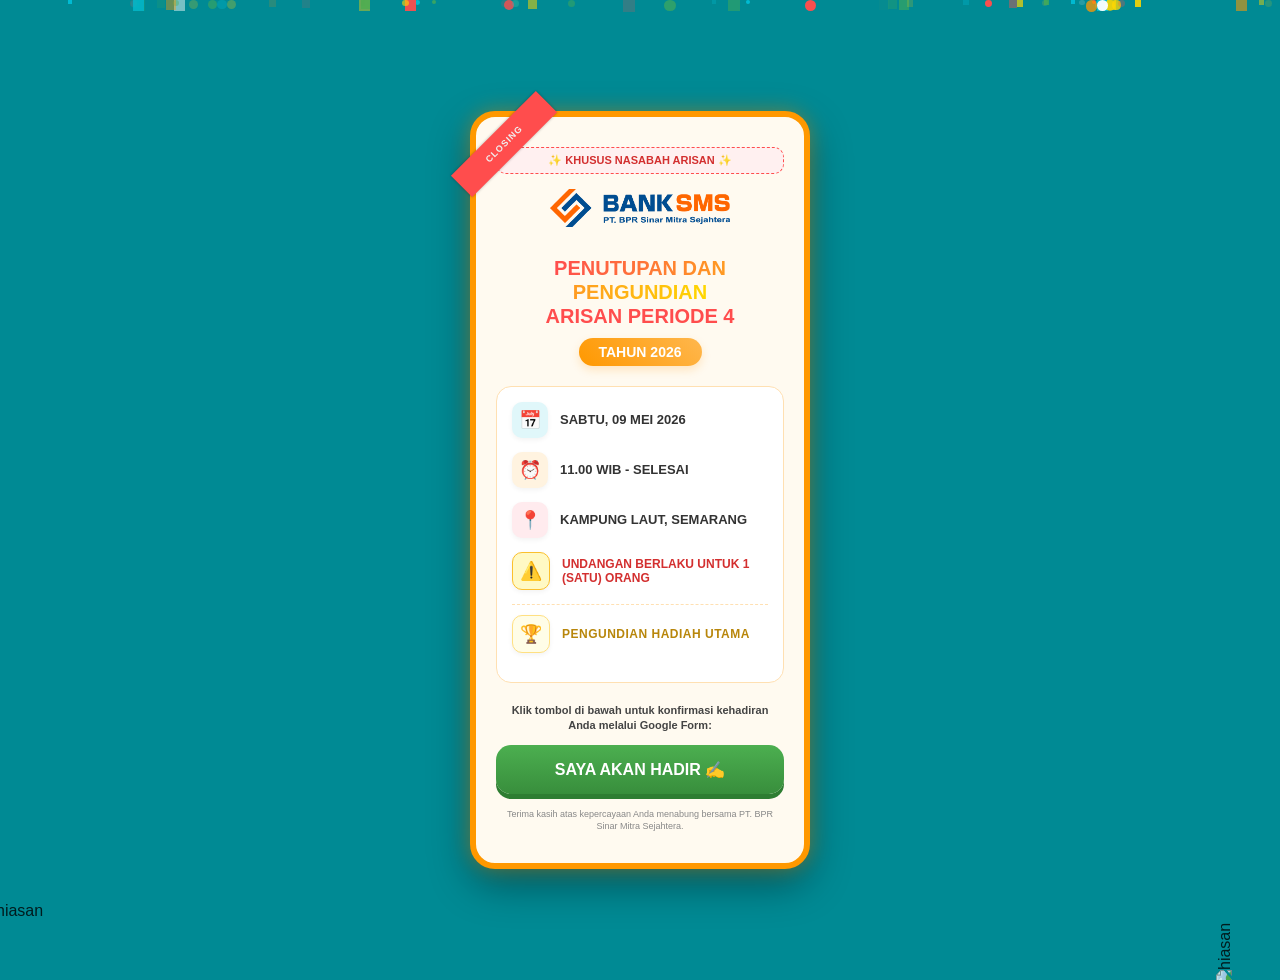
==== index.html @ 0c1184a6 "Add files via upload" ====
<!DOCTYPE html>
<html lang="id">
<head>
    <meta charset="UTF-8">
    <meta name="viewport" content="width=device-width, initial-scale=1.0">
    <title>Undangan Pengundian Tabungan Arisan - BPR SMS</title>
    <style>
        /* Animasi Floating Kartu */
        @keyframes floating {
            0% { transform: translateY(0px); }
            50% { transform: translateY(-15px); }
            100% { transform: translateY(0px); }
        }

        /* Animasi Ikon Berdenyut */
        @keyframes iconPulse {
            0% { transform: scale(1); }
            50% { transform: scale(1.2); }
            100% { transform: scale(1); }
        }

        /* Animasi Kilauan Teks */
        @keyframes textShine {
            0% { background-position: 0% 50%; }
            100% { background-position: 200% 50%; }
        }

        /* Animasi Hujan Konfeti */
        @keyframes confetti-fall {
            0% { transform: translateY(-10vh) rotate(0deg); opacity: 1; }
            100% { transform: translateY(110vh) rotate(720deg); opacity: 0; }
        }

        body {
            margin: 0;
            padding: 40px 0;
            font-family: 'Segoe UI', Roboto, Helvetica, Arial, sans-serif;
            background-color: #008a94; 
            display: flex;
            justify-content: center;
            align-items: center;
            min-height: 100vh;
            overflow-x: hidden;
            overflow-y: auto;
            position: relative;
        }

        /* --- HIASAN BUNGA --- */
        .flower {
            position: fixed;
            width: 150px;
            height: auto;
            z-index: 0;
            pointer-events: none;
            opacity: 0.8;
        }
        .top-left { top: -20px; left: -20px; transform: rotate(90deg); }
        .top-right { top: -20px; right: -20px; transform: rotate(180deg); }
        .bottom-left { bottom: -20px; left: -20px; transform: rotate(0deg); }
        .bottom-right { bottom: -20px; right: -20px; transform: rotate(-90deg); }

        @media (max-width: 600px) {
            .flower { width: 100px; opacity: 0.6; }
        }

        .confetti-container {
            position: absolute;
            top: 0;
            left: 0;
            width: 100%;
            height: 100%;
            pointer-events: none;
            z-index: 0;
        }

        .confetti {
            position: absolute;
            width: 8px;
            height: 8px;
            animation: confetti-fall 4s linear infinite;
        }

        .card {
            background-color: #fffaf0; 
            width: 90%;
            max-width: 340px; 
            border-radius: 25px;
            border: 6px solid #ff9800;
            padding: 30px 20px;
            text-align: center;
            box-shadow: 0 0 20px rgba(255, 152, 0, 0.4), 0 15px 40px rgba(0,0,0,0.4);
            box-sizing: border-box;
            position: relative;
            z-index: 1;
            animation: floating 4s ease-in-out infinite;
        }

        .corner-ribbon {
            width: 120px;
            background: #ff4d4d;
            position: absolute;
            top: 12px;
            left: -32px;
            text-align: center;
            line-height: 30px;
            letter-spacing: 1px;
            color: #f0f0f0;
            transform: rotate(-45deg);
            font-size: 9px;
            font-weight: bold;
            box-shadow: 0 0 3px rgba(0,0,0,0.3);
            z-index: 2;
        }

        .notice {
            display: flex;
            align-items: center;
            justify-content: center;
            gap: 6px;
            font-size: 11px;
            font-weight: bold;
            color: #d32f2f;
            margin-bottom: 15px;
            text-transform: uppercase;
            padding: 6px;
            background: #fff0f0;
            border-radius: 10px;
            border: 1px dashed #ff4d4d;
        }

        .logo-bpr {
            width: 100%;
            max-width: 180px;
            height: auto;
            margin-bottom: 15px;
        }

        .main-event {
            color: #ff4d4d;
            font-weight: 900;
            font-size: 20px;
            line-height: 1.2;
            margin: 10px 0;
            text-transform: uppercase;
        }

        .shine-text {
            background: linear-gradient(to right, #ff4d4d 0%, #ffd700 50%, #ff4d4d 100%);
            background-size: 200% auto;
            -webkit-background-clip: text;
            -webkit-text-fill-color: transparent;
            animation: textShine 3s linear infinite;
        }

        .year-badge {
            background: linear-gradient(45deg, #ff9800, #ffb74d);
            color: white;
            padding: 6px 20px;
            border-radius: 50px;
            display: inline-block;
            font-weight: bold;
            font-size: 14px;
            margin-bottom: 20px;
            box-shadow: 0 4px 10px rgba(255,152,0,0.2);
        }

        .details-box {
            background-color: #ffffff;
            border-radius: 15px;
            padding: 15px;
            text-align: left;
            margin-bottom: 20px;
            border: 1px solid #ffe0b2;
        }

        .detail-item {
            display: flex;
            align-items: center;
            margin-bottom: 14px;
            font-size: 13px;
            color: #333;
        }

        .circle-icon {
            width: 36px;
            height: 36px;
            border-radius: 10px;
            display: flex;
            justify-content: center;
            align-items: center;
            margin-right: 12px;
            flex-shrink: 0;
            font-size: 18px;
            box-shadow: 0 2px 5px rgba(0,0,0,0.05);
        }

        .animated-icon {
            animation: iconPulse 2s infinite ease-in-out;
            display: inline-block;
        }

        .bg-blue { background-color: #e0f7fa; }
        .bg-orange { background-color: #fff3e0; }
        .bg-red { background-color: #ffebee; }
        .bg-gold { background-color: #fffde7; border: 1px solid #ffe082; }
        .bg-info { background-color: #fff9c4; border: 1px solid #fbc02d; }

        .instruction-text {
            font-size: 11px;
            color: #444;
            margin-bottom: 12px;
            font-weight: bold;
            line-height: 1.4;
            padding: 0 10px;
        }

        .btn {
            background: linear-gradient(to bottom, #4CAF50, #388E3C);
            color: white;
            text-decoration: none;
            padding: 15px;
            border-radius: 15px;
            font-weight: bold;
            display: flex;
            justify-content: center;
            align-items: center;
            gap: 8px;
            font-size: 16px;
            box-shadow: 0 5px #2e7d32;
            transition: all 0.2s;
            text-transform: uppercase;
        }

        .btn:active {
            box-shadow: 0 2px #2e7d32;
            transform: translateY(3px);
        }

        .small-print {
            font-size: 9px;
            color: #888;
            margin-top: 15px;
            line-height: 1.3;
        }
    </style>
</head>
<body>

    <img src="https://i.ibb.co/vYm6p6n/flower-corner.png" class="flower top-left" alt="hiasan">
    <img src="https://i.ibb.co/vYm6p6n/flower-corner.png" class="flower top-right" alt="hiasan">
    <img src="https://i.ibb.co/vYm6p6n/flower-corner.png" class="flower bottom-left" alt="hiasan">
    <img src="https://i.ibb.co/vYm6p6n/flower-corner.png" class="flower bottom-right" alt="hiasan">

    <div class="confetti-container" id="confetti-wrap"></div>

    <div class="card">
        <div class="corner-ribbon">CLOSING</div>
        
        <div class="notice">
            <span>✨ KHUSUS NASABAH ARISAN ✨</span>
        </div>

        <img src="logo bpr.png" alt="Logo BPR SMS" class="logo-bpr">

        <div class="main-event">
            <span class="shine-text">PENUTUPAN DAN PENGUNDIAN</span><br>
            ARISAN PERIODE 4
        </div>
        <div class="year-badge">TAHUN 2026</div>

        <div class="details-box">
            <div class="detail-item">
                <div class="circle-icon bg-blue">
                    <span class="animated-icon">📅</span>
                </div>
                <span><strong>SABTU, 09 MEI 2026</strong></span>
            </div>
            
            <div class="detail-item">
                <div class="circle-icon bg-orange">
                    <span class="animated-icon" style="animation-delay: 0.5s;">⏰</span>
                </div>
                <span><strong>11.00 WIB - SELESAI</strong></span>
            </div>
            
            <div class="detail-item">
                <div class="circle-icon bg-red">
                    <span class="animated-icon" style="animation-delay: 1s;">📍</span>
                </div>
                <span><strong>KAMPUNG LAUT, SEMARANG</strong></span>
            </div>

            <div class="detail-item">
                <div class="circle-icon bg-info">
                    <span class="animated-icon" style="animation-delay: 1.5s;">⚠️</span>
                </div>
                <span style="font-size: 12px; color: #d32f2f;"><strong>UNDANGAN BERLAKU UNTUK 1 (SATU) ORANG</strong></span>
            </div>

            <hr style="border: 0; border-top: 1px dashed #ffe0b2; margin: 10px 0;">
            
            <div class="detail-item">
                <div class="circle-icon bg-gold">
                    <span class="animated-icon" style="animation-delay: 2s;">🏆</span>
                </div>
                <span style="color: #b8860b; font-weight: 900; font-size: 12px; letter-spacing: 0.5px;"><strong>PENGUNDIAN HADIAH UTAMA</strong></span>
            </div>
        </div>

        <div class="instruction-text">
            Klik tombol di bawah untuk konfirmasi kehadiran Anda melalui Google Form:
        </div>

        <a href="https://forms.gle/LffZrL3XDcMYwdRk7" class="btn">
            <span>SAYA AKAN HADIR ✍️</span>
        </a>

        <div class="small-print">
            Terima kasih atas kepercayaan Anda menabung bersama PT. BPR Sinar Mitra Sejahtera.
        </div>
    </div>

    <script>
        const container = document.getElementById('confetti-wrap');
        const colors = ['#FFD700', '#FF4D4D', '#FFFFFF', '#00BCD4', '#FF9800', '#4CAF50'];
        const shapes = ['50%', '0%'];

        function createConfetti() {
            for (let i = 0; i < 60; i++) {
                const conf = document.createElement('div');
                conf.className = 'confetti';
                conf.style.left = Math.random() * 100 + 'vw';
                conf.style.backgroundColor = colors[Math.floor(Math.random() * colors.length)];
                conf.style.borderRadius = shapes[Math.floor(Math.random() * shapes.length)];
                
                const duration = (Math.random() * 3 + 2) + 's';
                const delay = (Math.random() * 5) + 's';
                
                conf.style.animationDuration = duration;
                conf.style.animationDelay = delay;
                conf.style.opacity = Math.random();
                
                const size = (Math.random() * 8 + 4) + 'px';
                conf.style.width = size;
                conf.style.height = size;

                container.appendChild(conf);
            }
        }
        createConfetti();
    </script>
</body>
</html>
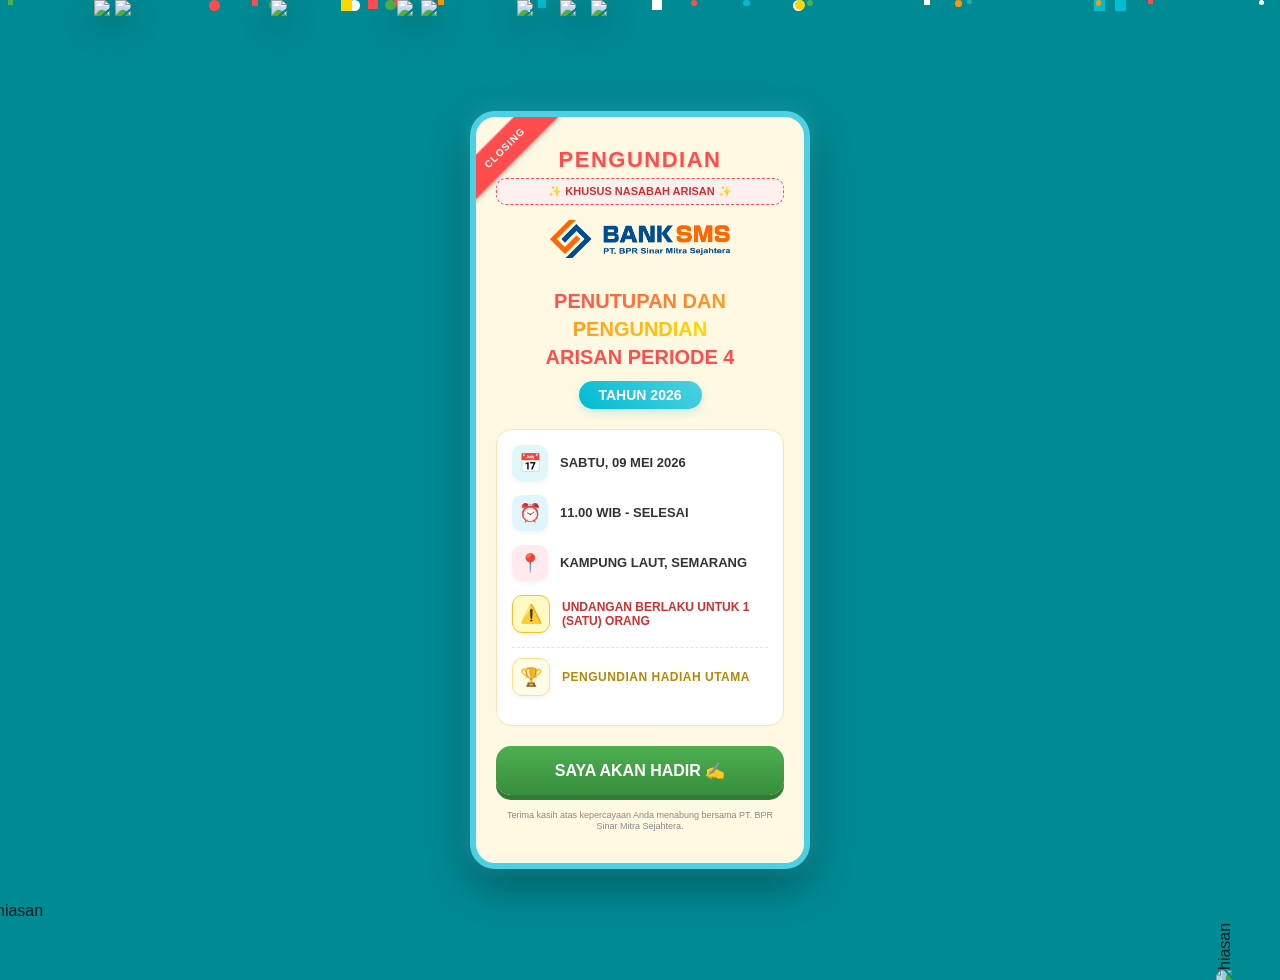
==== commit d9474a48: "Refactor HTML for invitation page with animations" ====
--- a/index.html
+++ b/index.html
@@ -31,6 +31,14 @@
             100% { transform: translateY(110vh) rotate(720deg); opacity: 0; }
         }
 
+        /* Animasi Hadiah Berjatuhan */
+        @keyframes gift-fall {
+            0% { transform: translateY(-30vh) rotate(0deg); opacity: 0; }
+            10% { opacity: 1; }
+            90% { opacity: 1; }
+            100% { transform: translateY(120vh) rotate(360deg); opacity: 0; }
+        }
+
         body {
             margin: 0;
             padding: 40px 0;
@@ -59,18 +67,14 @@
         .bottom-left { bottom: -20px; left: -20px; transform: rotate(0deg); }
         .bottom-right { bottom: -20px; right: -20px; transform: rotate(-90deg); }
 
-        @media (max-width: 600px) {
-            .flower { width: 100px; opacity: 0.6; }
-        }
-
-        .confetti-container {
-            position: absolute;
+        .confetti-container, .gifts-container {
+            position: fixed;
             top: 0;
             left: 0;
             width: 100%;
             height: 100%;
             pointer-events: none;
-            z-index: 0;
+            z-index: 1; /* Di atas bunga tapi di bawah kartu */
         }
 
         .confetti {
@@ -80,36 +84,58 @@
             animation: confetti-fall 4s linear infinite;
         }
 
+        /* --- GAYA HADIAH BERJATUHAN (UKURAN DIPERBESAR) --- */
+        .falling-gift {
+            position: absolute;
+            /* Ukuran dasar diperbesar, akan diacak lagi via JS */
+            width: 120px; 
+            height: auto;
+            animation: gift-fall linear infinite;
+            filter: drop-shadow(0 10px 15px rgba(0,0,0,0.3));
+            z-index: 1; /* Pastikan di bawah kartu */
+        }
+
         .card {
-            background-color: #fffaf0; 
+            background-color: #FFF9E3; 
             width: 90%;
             max-width: 340px; 
             border-radius: 25px;
-            border: 6px solid #ff9800;
+            border: 6px solid #4DD0E1; 
             padding: 30px 20px;
             text-align: center;
-            box-shadow: 0 0 20px rgba(255, 152, 0, 0.4), 0 15px 40px rgba(0,0,0,0.4);
+            box-shadow: 0 0 20px rgba(77, 208, 225, 0.4), 0 15px 40px rgba(0,0,0,0.4);
             box-sizing: border-box;
             position: relative;
-            z-index: 1;
+            z-index: 10; /* Kartu berada di paling atas */
             animation: floating 4s ease-in-out infinite;
+            overflow: hidden; 
         }
 
         .corner-ribbon {
             width: 120px;
             background: #ff4d4d;
             position: absolute;
-            top: 12px;
+            top: 15px;
             left: -32px;
             text-align: center;
             line-height: 30px;
             letter-spacing: 1px;
-            color: #f0f0f0;
+            color: #ffffff;
             transform: rotate(-45deg);
-            font-size: 9px;
-            font-weight: bold;
-            box-shadow: 0 0 3px rgba(0,0,0,0.3);
-            z-index: 2;
+            font-size: 10px;
+            font-weight: 900;
+            box-shadow: 0 2px 4px rgba(0,0,0,0.2);
+            z-index: 11;
+            border: 1px solid rgba(255,255,255,0.3);
+        }
+
+        .header-title {
+            font-size: 22px;
+            font-weight: 900;
+            color: #ff4d4d;
+            margin-bottom: 5px;
+            letter-spacing: 1.5px;
+            text-shadow: 1px 1px 2px rgba(0,0,0,0.1);
         }
 
         .notice {
@@ -139,7 +165,7 @@
             color: #ff4d4d;
             font-weight: 900;
             font-size: 20px;
-            line-height: 1.2;
+            line-height: 1.4;
             margin: 10px 0;
             text-transform: uppercase;
         }
@@ -153,7 +179,7 @@
         }
 
         .year-badge {
-            background: linear-gradient(45deg, #ff9800, #ffb74d);
+            background: linear-gradient(45deg, #00BCD4, #4DD0E1);
             color: white;
             padding: 6px 20px;
             border-radius: 50px;
@@ -161,7 +187,7 @@
             font-weight: bold;
             font-size: 14px;
             margin-bottom: 20px;
-            box-shadow: 0 4px 10px rgba(255,152,0,0.2);
+            box-shadow: 0 4px 10px rgba(0,188,212,0.2);
         }
 
         .details-box {
@@ -200,19 +226,10 @@
         }
 
         .bg-blue { background-color: #e0f7fa; }
-        .bg-orange { background-color: #fff3e0; }
+        .bg-orange-new { background-color: #E1F5FE; }
         .bg-red { background-color: #ffebee; }
         .bg-gold { background-color: #fffde7; border: 1px solid #ffe082; }
         .bg-info { background-color: #fff9c4; border: 1px solid #fbc02d; }
-
-        .instruction-text {
-            font-size: 11px;
-            color: #444;
-            margin-bottom: 12px;
-            font-weight: bold;
-            line-height: 1.4;
-            padding: 0 10px;
-        }
 
         .btn {
             background: linear-gradient(to bottom, #4CAF50, #388E3C);
@@ -252,9 +269,12 @@
     <img src="https://i.ibb.co/vYm6p6n/flower-corner.png" class="flower bottom-right" alt="hiasan">
 
     <div class="confetti-container" id="confetti-wrap"></div>
+    <div class="gifts-container" id="gifts-wrap"></div>
 
     <div class="card">
         <div class="corner-ribbon">CLOSING</div>
+        
+        <div class="header-title">PENGUNDIAN</div>
         
         <div class="notice">
             <span>✨ KHUSUS NASABAH ARISAN ✨</span>
@@ -266,6 +286,7 @@
             <span class="shine-text">PENUTUPAN DAN PENGUNDIAN</span><br>
             ARISAN PERIODE 4
         </div>
+        
         <div class="year-badge">TAHUN 2026</div>
 
         <div class="details-box">
@@ -277,7 +298,7 @@
             </div>
             
             <div class="detail-item">
-                <div class="circle-icon bg-orange">
+                <div class="circle-icon bg-orange-new">
                     <span class="animated-icon" style="animation-delay: 0.5s;">⏰</span>
                 </div>
                 <span><strong>11.00 WIB - SELESAI</strong></span>
@@ -307,11 +328,7 @@
             </div>
         </div>
 
-        <div class="instruction-text">
-            Klik tombol di bawah untuk konfirmasi kehadiran Anda melalui Google Form:
-        </div>
-
-        <a href="https://forms.gle/LffZrL3XDcMYwdRk7" class="btn">
+        <a href="https://forms.gle/LffZrL3XDcMYwdRk7" class="btn" target="_blank">
             <span>SAYA AKAN HADIR ✍️</span>
         </a>
 
@@ -321,33 +338,58 @@
     </div>
 
     <script>
-        const container = document.getElementById('confetti-wrap');
+        const confContainer = document.getElementById('confetti-wrap');
         const colors = ['#FFD700', '#FF4D4D', '#FFFFFF', '#00BCD4', '#FF9800', '#4CAF50'];
-        const shapes = ['50%', '0%'];
 
         function createConfetti() {
-            for (let i = 0; i < 60; i++) {
+            for (let i = 0; i < 30; i++) {
                 const conf = document.createElement('div');
                 conf.className = 'confetti';
                 conf.style.left = Math.random() * 100 + 'vw';
                 conf.style.backgroundColor = colors[Math.floor(Math.random() * colors.length)];
-                conf.style.borderRadius = shapes[Math.floor(Math.random() * shapes.length)];
+                conf.style.borderRadius = Math.random() > 0.5 ? '50%' : '0%';
+                conf.style.animationDuration = (Math.random() * 3 + 2) + 's';
+                conf.style.animationDelay = (Math.random() * 5) + 's';
+                conf.style.width = (Math.random() * 8 + 4) + 'px';
+                conf.style.height = conf.style.width;
+                confContainer.appendChild(conf);
+            }
+        }
+
+        const giftContainer = document.getElementById('gifts-wrap');
+        const giftImages = [
+            'kipas_angin-removebg-preview.png',
+            'Blender-removebg-preview.png',
+            'setrika-removebg-preview.png',
+            'Sepeda_listrik-removebg-preview.png',
+            'Kulkas-removebg-preview.png',
+            'mesin_cuci-removebg-preview.png',
+            'Magicom-removebg-preview.png',
+            'Sepeda_Montor-removebg-preview.png'
+        ];
+
+        function createFallingGifts() {
+            for (let i = 0; i < 8; i++) {
+                const gift = document.createElement('img');
+                gift.src = giftImages[i % giftImages.length];
+                gift.className = 'falling-gift';
                 
-                const duration = (Math.random() * 3 + 2) + 's';
-                const delay = (Math.random() * 5) + 's';
+                let randomLeft = Math.random() * 80;
+                gift.style.left = randomLeft + 'vw';
                 
-                conf.style.animationDuration = duration;
-                conf.style.animationDelay = delay;
-                conf.style.opacity = Math.random();
+                gift.style.animationDuration = (Math.random() * 4 + 6) + 's'; 
+                gift.style.animationDelay = (Math.random() * 8) + 's';
                 
-                const size = (Math.random() * 8 + 4) + 'px';
-                conf.style.width = size;
-                conf.style.height = size;
-
-                container.appendChild(conf);
+                // UKURAN LEBIH BESAR (110px - 170px)
+                const bigSize = (Math.floor(Math.random() * 60) + 110) + 'px';
+                gift.style.width = bigSize;
+                
+                giftContainer.appendChild(gift);
             }
         }
+
         createConfetti();
+        createFallingGifts();
     </script>
 </body>
 </html>
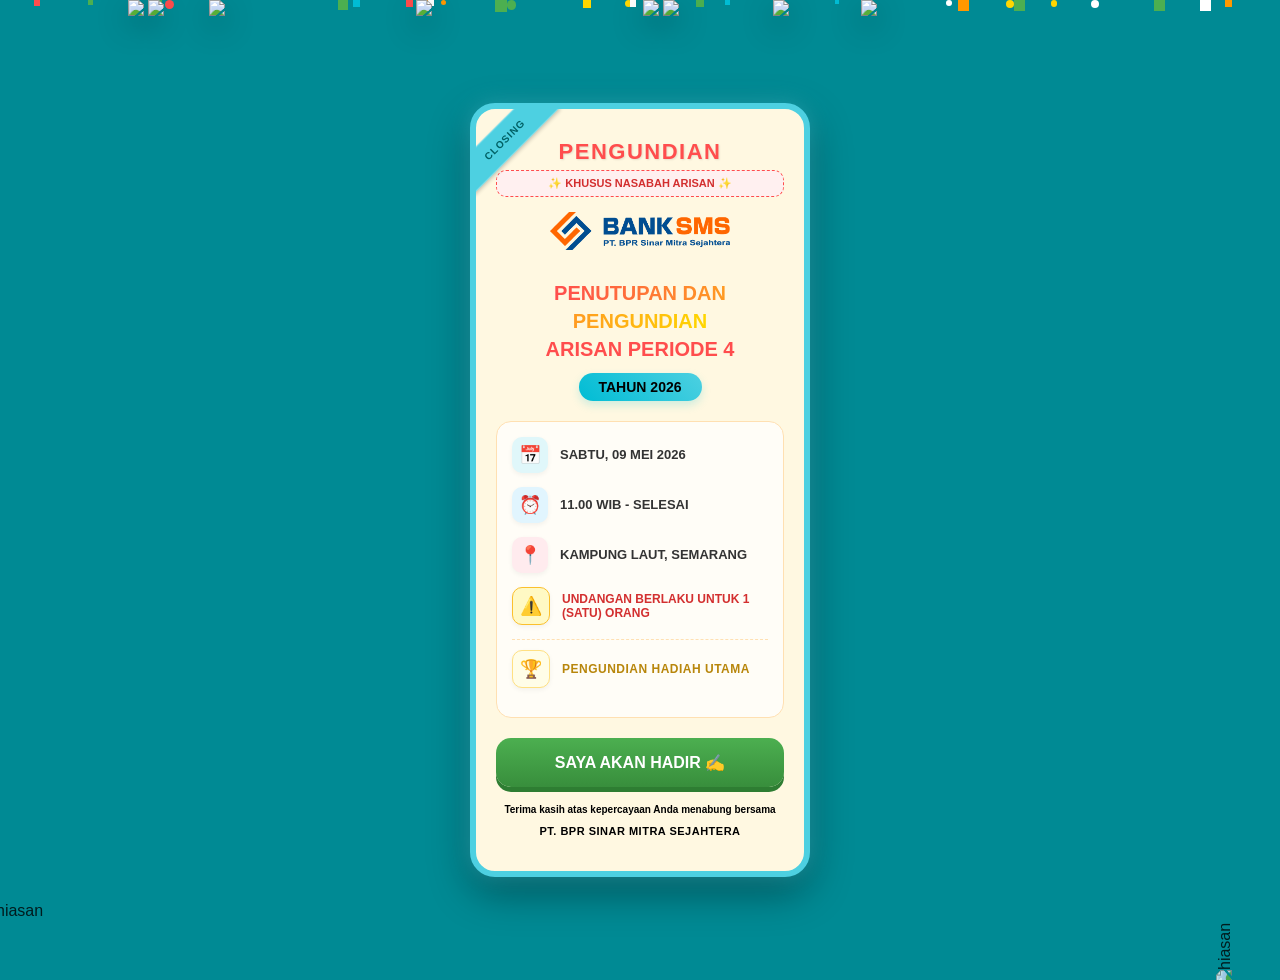
==== commit 954de424: "Fix HTML encoding issues and update styles" ====
--- a/index.html
+++ b/index.html
@@ -74,7 +74,7 @@
             width: 100%;
             height: 100%;
             pointer-events: none;
-            z-index: 1; /* Di atas bunga tapi di bawah kartu */
+            z-index: 1;
         }
 
         .confetti {
@@ -84,19 +84,17 @@
             animation: confetti-fall 4s linear infinite;
         }
 
-        /* --- GAYA HADIAH BERJATUHAN (UKURAN DIPERBESAR) --- */
         .falling-gift {
             position: absolute;
-            /* Ukuran dasar diperbesar, akan diacak lagi via JS */
             width: 120px; 
             height: auto;
             animation: gift-fall linear infinite;
             filter: drop-shadow(0 10px 15px rgba(0,0,0,0.3));
-            z-index: 1; /* Pastikan di bawah kartu */
+            z-index: 1;
         }
 
         .card {
-            background-color: #FFF9E3; 
+            background-color: #FFF8E1; 
             width: 90%;
             max-width: 340px; 
             border-radius: 25px;
@@ -106,21 +104,21 @@
             box-shadow: 0 0 20px rgba(77, 208, 225, 0.4), 0 15px 40px rgba(0,0,0,0.4);
             box-sizing: border-box;
             position: relative;
-            z-index: 10; /* Kartu berada di paling atas */
+            z-index: 10;
             animation: floating 4s ease-in-out infinite;
             overflow: hidden; 
         }
 
         .corner-ribbon {
             width: 120px;
-            background: #ff4d4d;
+            background: #4DD0E1; 
             position: absolute;
             top: 15px;
             left: -32px;
             text-align: center;
             line-height: 30px;
             letter-spacing: 1px;
-            color: #ffffff;
+            color: #006064; 
             transform: rotate(-45deg);
             font-size: 10px;
             font-weight: 900;
@@ -178,25 +176,26 @@
             animation: textShine 3s linear infinite;
         }
 
+        /* Update Badge Tahun */
         .year-badge {
             background: linear-gradient(45deg, #00BCD4, #4DD0E1);
-            color: white;
+            color: #000000; /* Warna teks Hitam */
             padding: 6px 20px;
             border-radius: 50px;
             display: inline-block;
-            font-weight: bold;
+            font-weight: 800; /* Bold Tebal */
             font-size: 14px;
             margin-bottom: 20px;
             box-shadow: 0 4px 10px rgba(0,188,212,0.2);
         }
 
         .details-box {
-            background-color: #ffffff;
+            background-color: #FFFDF7;
             border-radius: 15px;
             padding: 15px;
             text-align: left;
             margin-bottom: 20px;
-            border: 1px solid #ffe0b2;
+            border: 1px solid #FFE0B2;
         }
 
         .detail-item {
@@ -254,10 +253,18 @@
         }
 
         .small-print {
-            font-size: 9px;
-            color: #888;
+            font-size: 10px;
+            color: #000;
+            font-weight: 700;
             margin-top: 15px;
-            line-height: 1.3;
+            line-height: 1.6;
+        }
+
+        .bpr-name {
+            display: block;
+            font-size: 11px;
+            margin-top: 5px;
+            letter-spacing: 0.5px;
         }
     </style>
 </head>
@@ -333,7 +340,8 @@
         </a>
 
         <div class="small-print">
-            Terima kasih atas kepercayaan Anda menabung bersama PT. BPR Sinar Mitra Sejahtera.
+            Terima kasih atas kepercayaan Anda menabung bersama 
+            <span class="bpr-name">PT. BPR SINAR MITRA SEJAHTERA</span>
         </div>
     </div>
 
@@ -380,7 +388,6 @@
                 gift.style.animationDuration = (Math.random() * 4 + 6) + 's'; 
                 gift.style.animationDelay = (Math.random() * 8) + 's';
                 
-                // UKURAN LEBIH BESAR (110px - 170px)
                 const bigSize = (Math.floor(Math.random() * 60) + 110) + 'px';
                 gift.style.width = bigSize;
                 
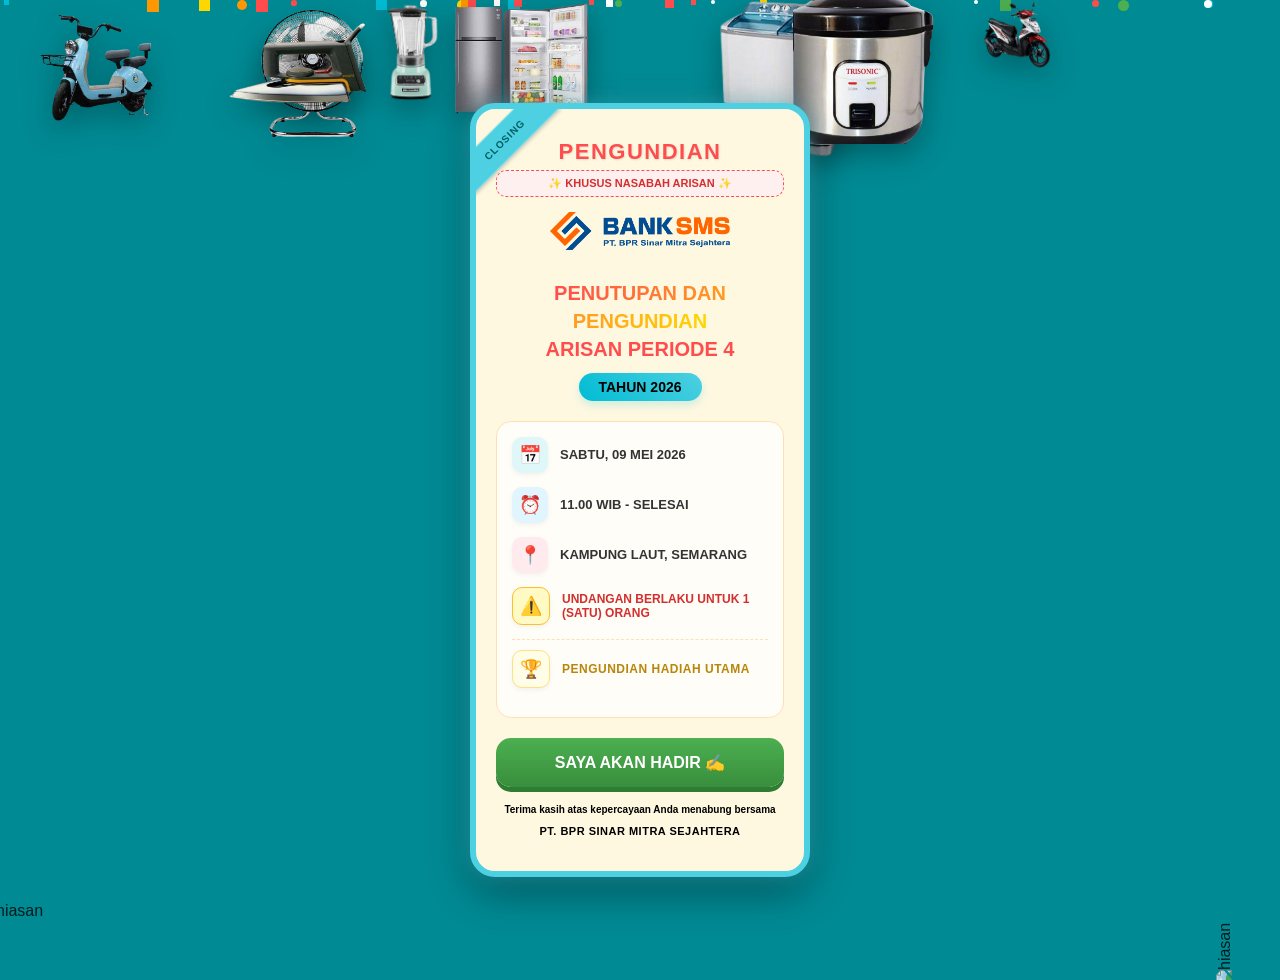
==== commit 2c44961e: "Add files via upload" ====
--- a/index.html
+++ b/index.html
@@ -399,4 +399,4 @@
         createFallingGifts();
     </script>
 </body>
-</html>
+</html>
